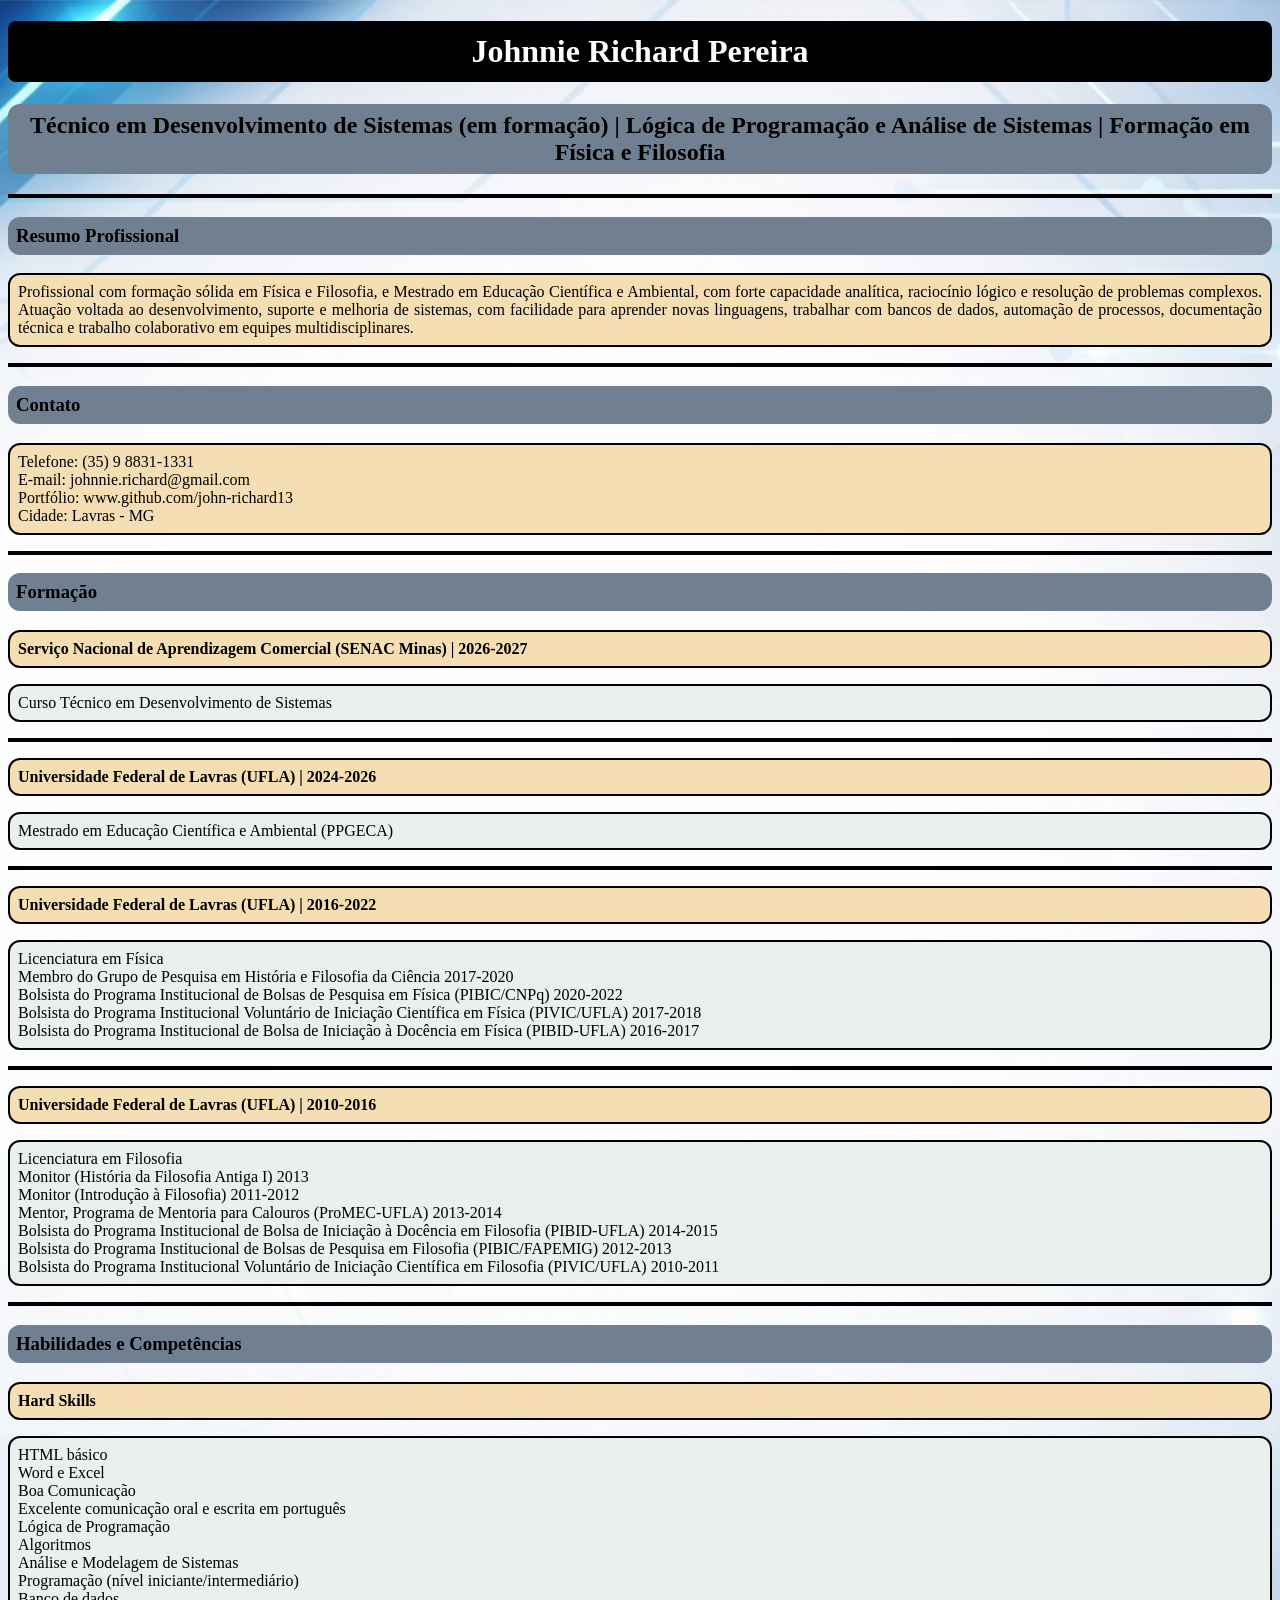
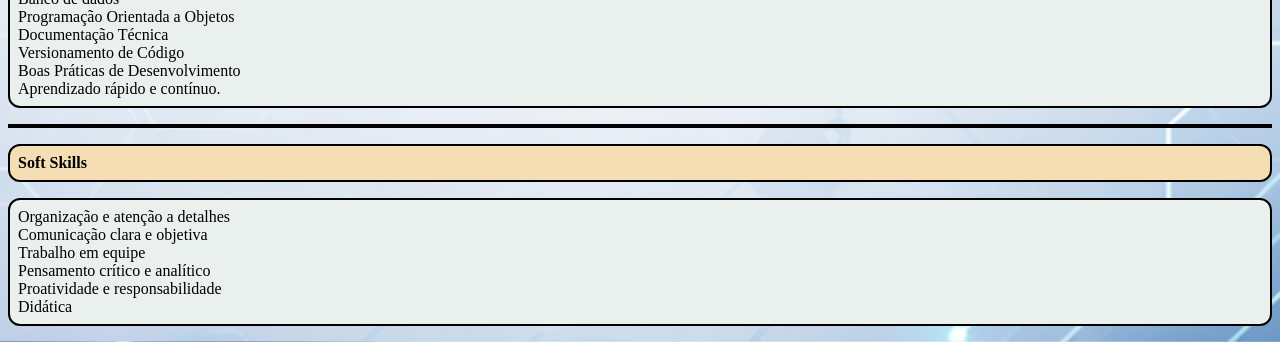
==== index.html @ 83612891 "Add curriculum structure in HTML and CSS - Added index.html; - Linked external CSS file; - Include" ====
<!DOCTYPE html>
<html lang="pt-BR">
<head>
    <meta charset="UTF-8">
    <meta name="viewport" content="width=device-width, initial-scale=1.0">
    <title>Curriculo Vitae</title>
    <link rel="stylesheet" href="index.css">
</head>
<body>
    <div class="conteudo">
    </div>

    <h1 class="titulo">Johnnie Richard Pereira</h1>
    <h2> Técnico em Desenvolvimento de Sistemas (em formação) | 
         Lógica de Programação e Análise de Sistemas | 
         Formação em Física e Filosofia</h2>
    <hr>

    <h3> Resumo Profissional </h3>
    <p class="paragrafo"> Profissional com formação sólida em Física e 
        Filosofia, e Mestrado em Educação Científica e Ambiental, com 
        forte capacidade analítica, raciocínio lógico e resolução de 
        problemas complexos. Atuação voltada ao desenvolvimento,
        suporte e melhoria de sistemas, com facilidade para aprender 
        novas linguagens, trabalhar com bancos de dados, automação de 
        processos, documentação técnica e trabalho colaborativo em 
        equipes multidisciplinares.</p>
    <hr>

    <h3> Contato </h3>
    <p class="paragrafo"> Telefone: (35) 9 8831-1331 <Br>
        E-mail: johnnie.richard@gmail.com <Br>
        Portfólio: www.github.com/john-richard13 <Br>
        Cidade: Lavras - MG </p>
    <hr>

    <h3>Formação</h3>
    <p class="topico"> Serviço Nacional de Aprendizagem
Comercial (SENAC Minas) | 2026-2027 </p>
    <p class="secao"> Curso Técnico em Desenvolvimento de Sistemas </p>
       
<hr>
    <p class="topico"> Universidade Federal de Lavras (UFLA) | 2024-2026 <Br>
    <p class="secao"> Mestrado em Educação Científica e Ambiental (PPGECA) </p>

<hr>

    <p class="topico"> Universidade Federal de Lavras (UFLA) | 2016-2022 </p>
    <p class="secao">  Licenciatura em Física <Br>
        Membro do Grupo de Pesquisa em História e Filosofia da Ciência 2017-2020 <Br>
        Bolsista do  Programa Institucional de Bolsas de Pesquisa em Física (PIBIC/CNPq) 2020-2022 <Br>
        Bolsista do Programa Institucional Voluntário de Iniciação Científica em Física (PIVIC/UFLA) 2017-2018 <Br>
        Bolsista do Programa Institucional de Bolsa de Iniciação à Docência em Física (PIBID-UFLA) 2016-2017</p>
<hr>

    <p class="topico"> Universidade Federal de Lavras (UFLA) | 2010-2016 </p>
    <p class="secao"> Licenciatura em Filosofia <Br>
        Monitor (História da Filosofia Antiga I) 2013 <Br>
        Monitor (Introdução à Filosofia) 2011-2012 <Br>
        Mentor, Programa de Mentoria para Calouros (ProMEC-UFLA) 2013-2014 <Br>
        Bolsista do Programa Institucional de Bolsa de Iniciação à Docência em Filosofia (PIBID-UFLA) 2014-2015 <Br>
        Bolsista do  Programa Institucional de Bolsas de Pesquisa em Filosofia (PIBIC/FAPEMIG) 2012-2013 <Br>
        Bolsista do Programa Institucional Voluntário de Iniciação Científica em Filosofia (PIVIC/UFLA) 2010-2011 </p>
<hr>
        
    
    <h3>Habilidades e Competências</h3>
    <p class="topico"> Hard Skills </p>
    <p class="secao"> HTML básico<Br>
    Word e Excel<Br>
    Boa Comunicação <Br>
    Excelente comunicação oral e escrita em português <Br>
    Lógica de Programação <Br>
    Algoritmos <Br>
    Análise e Modelagem de Sistemas <Br>
    Programação (nível iniciante/intermediário) <Br>
    Banco de dados <Br>
    Programação Orientada a Objetos <Br>
    Documentação Técnica <Br>
    Versionamento de Código <Br>
    Boas Práticas de Desenvolvimento <Br>
    Aprendizado rápido e contínuo. </p>
<hr>

<p class="topico"> Soft Skills</p>
<p class="secao"> Organização e atenção a detalhes <Br>
    Comunicação clara e objetiva <Br>
    Trabalho em equipe <Br>
    Pensamento crítico e analítico <Br>
    Proatividade e responsabilidade <Br>
    Didática </p>
</body>
</html>
---- index.css ----
.titulo{
    background-color: #000002;
    padding: 12px;
    color: white;
    text-align: center;
    border-radius: 8px;
}
hr{
    border: 2px solid #000002;
}
h3{
    background-color: slategray;
    padding: 8px;
    border-radius: 12px;
    
}
.paragrafo{
    background-color: wheat;
    padding: 8px;
    border-radius: 12px;
    border: 2px solid black;
    text-align: justify;
}
.secao{
    background-color: rgb(233, 240, 237);
    padding: 8px;
    border-radius: 12px;
    border: 2px solid black;
    text-align: justify;
}
.topico{
    background-color: wheat;
    padding: 8px;
    border-radius: 12px;
    border: 2px solid black;
    text-align: justify;
    font-weight: bolder;
}

body {
  background-image: url("fundo.png");
  background-size: cover;
  background-position: center;
}
h2{
    background-color: slategray;
    padding: 8px;
    border-radius: 12px;
    text-align: center;
    
}
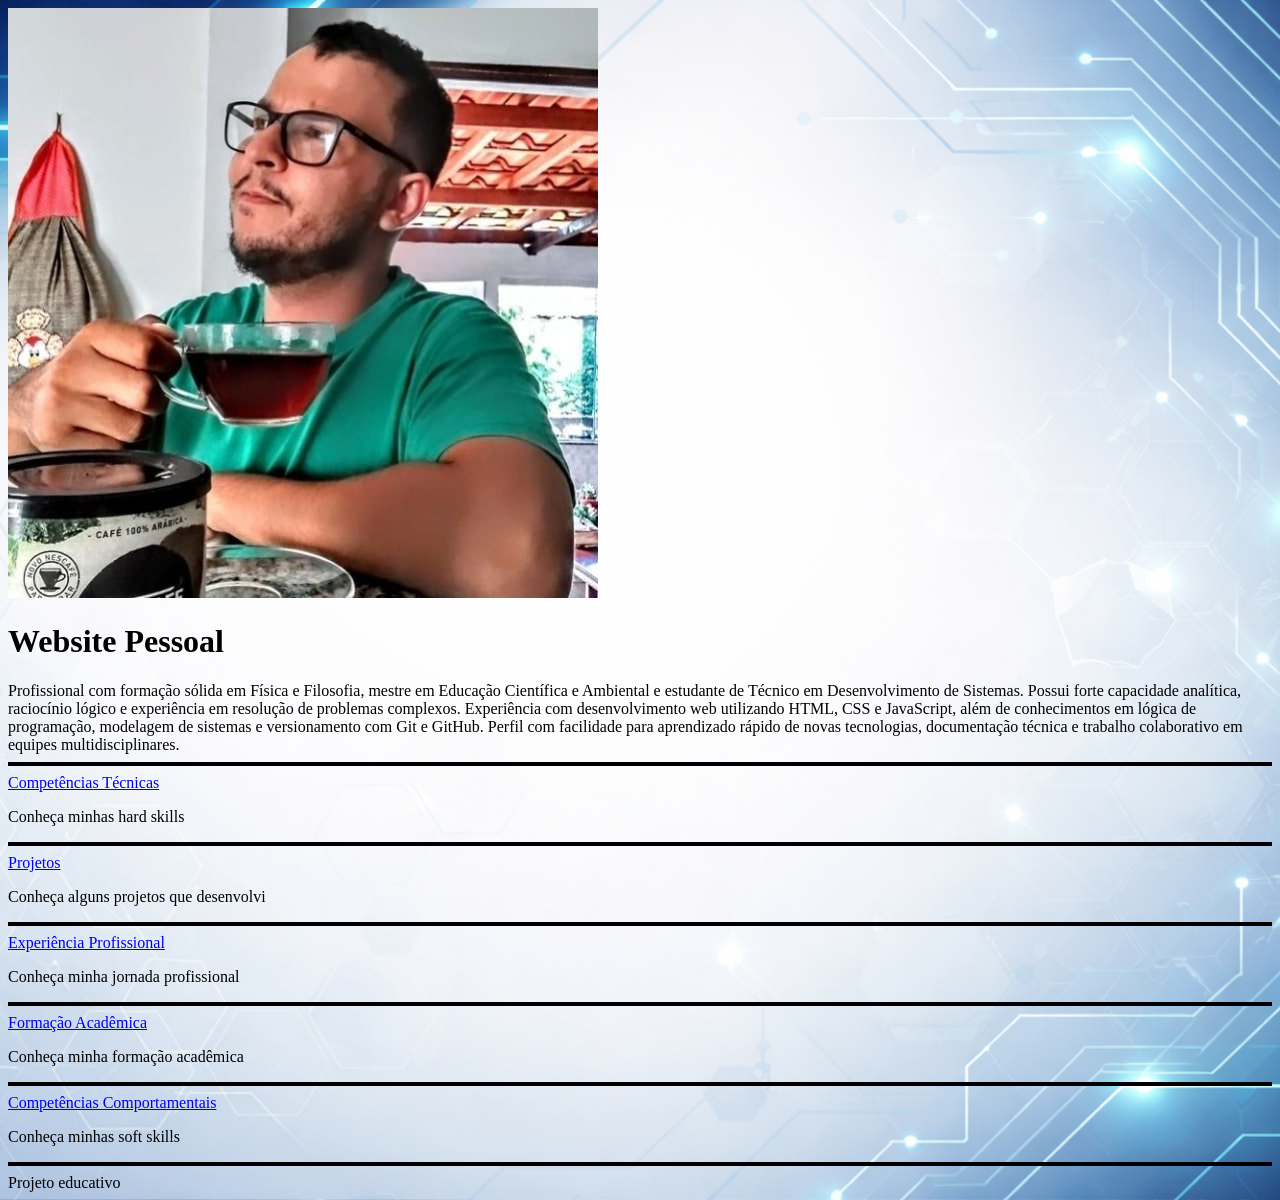
==== commit f2691d4c: "Atualização de website pessoal" ====
--- a/index.html
+++ b/index.html
@@ -1,93 +1,69 @@
 <!DOCTYPE html>
 <html lang="pt-BR">
+
 <head>
     <meta charset="UTF-8">
     <meta name="viewport" content="width=device-width, initial-scale=1.0">
-    <title>Curriculo Vitae</title>
-    <link rel="stylesheet" href="index.css">
+    <link rel="Stylesheet" href="index.css">
+    <title>Website Pessoal</title>
+
 </head>
+
+<header>
+    <img src="Imagem/eu.jpeg" alt="Johnnie Richard" class="logo">
+</header>
+
 <body>
-    <div class="conteudo">
+    <div class="pai">
+
+        <h1> Website Pessoal </h1>
+
+        <span> Profissional com formação sólida em Física e Filosofia, 
+            mestre em Educação Científica e Ambiental e estudante de 
+            Técnico em Desenvolvimento de Sistemas. Possui forte capacidade 
+            analítica, raciocínio lógico e experiência em resolução de 
+            problemas complexos. Experiência com desenvolvimento web 
+            utilizando HTML, CSS e JavaScript, além de conhecimentos em 
+            lógica de programação, modelagem de sistemas e versionamento 
+            com Git e GitHub. Perfil com facilidade para aprendizado rápido 
+            de novas tecnologias, documentação técnica e trabalho 
+            colaborativo em equipes multidisciplinares. </span>
+        <hr>
+
+                <div class="caixa">
+                    <a class="botao" href="Hard_Skills/tecnica.html">Competências Técnicas</a>
+                    <p> Conheça minhas hard skills </p>
+                </div>
+        <hr>
+
+                <div class="caixa">
+                    <a class="botao" href="Projetos/projeto.html"> Projetos </a>
+                    <p> Conheça alguns projetos que desenvolvi </p>
+                </div>
+        <hr>
+
+                <div class="caixa">
+                    <a class="botao" href="Experiência/experiencia.html">Experiência Profissional</a>
+                    <p> Conheça minha jornada profissional </p>
+                </div>
+        <hr>
+
+                <div class="caixa">
+                    <a class="botao" href="Formação/academic.html">Formação Acadêmica </a>
+                    <p> Conheça minha formação acadêmica </p>
+                </div>
+        <hr>
+
+                <div class="caixa">
+                    <a class="botao" href="Soft_Skills/comportamento.html">Competências Comportamentais </a>
+                    <p> Conheça minhas soft skills </p>
+                </div>
+        <hr>
+
+
+        <span> Projeto educativo </span>
+
     </div>
+</body>
 
-    <h1 class="titulo">Johnnie Richard Pereira</h1>
-    <h2> Técnico em Desenvolvimento de Sistemas (em formação) | 
-         Lógica de Programação e Análise de Sistemas | 
-         Formação em Física e Filosofia</h2>
-    <hr>
-
-    <h3> Resumo Profissional </h3>
-    <p class="paragrafo"> Profissional com formação sólida em Física e 
-        Filosofia, e Mestrado em Educação Científica e Ambiental, com 
-        forte capacidade analítica, raciocínio lógico e resolução de 
-        problemas complexos. Atuação voltada ao desenvolvimento,
-        suporte e melhoria de sistemas, com facilidade para aprender 
-        novas linguagens, trabalhar com bancos de dados, automação de 
-        processos, documentação técnica e trabalho colaborativo em 
-        equipes multidisciplinares.</p>
-    <hr>
-
-    <h3> Contato </h3>
-    <p class="paragrafo"> Telefone: (35) 9 8831-1331 <Br>
-        E-mail: johnnie.richard@gmail.com <Br>
-        Portfólio: www.github.com/john-richard13 <Br>
-        Cidade: Lavras - MG </p>
-    <hr>
-
-    <h3>Formação</h3>
-    <p class="topico"> Serviço Nacional de Aprendizagem
-Comercial (SENAC Minas) | 2026-2027 </p>
-    <p class="secao"> Curso Técnico em Desenvolvimento de Sistemas </p>
-       
-<hr>
-    <p class="topico"> Universidade Federal de Lavras (UFLA) | 2024-2026 <Br>
-    <p class="secao"> Mestrado em Educação Científica e Ambiental (PPGECA) </p>
-
-<hr>
-
-    <p class="topico"> Universidade Federal de Lavras (UFLA) | 2016-2022 </p>
-    <p class="secao">  Licenciatura em Física <Br>
-        Membro do Grupo de Pesquisa em História e Filosofia da Ciência 2017-2020 <Br>
-        Bolsista do  Programa Institucional de Bolsas de Pesquisa em Física (PIBIC/CNPq) 2020-2022 <Br>
-        Bolsista do Programa Institucional Voluntário de Iniciação Científica em Física (PIVIC/UFLA) 2017-2018 <Br>
-        Bolsista do Programa Institucional de Bolsa de Iniciação à Docência em Física (PIBID-UFLA) 2016-2017</p>
-<hr>
-
-    <p class="topico"> Universidade Federal de Lavras (UFLA) | 2010-2016 </p>
-    <p class="secao"> Licenciatura em Filosofia <Br>
-        Monitor (História da Filosofia Antiga I) 2013 <Br>
-        Monitor (Introdução à Filosofia) 2011-2012 <Br>
-        Mentor, Programa de Mentoria para Calouros (ProMEC-UFLA) 2013-2014 <Br>
-        Bolsista do Programa Institucional de Bolsa de Iniciação à Docência em Filosofia (PIBID-UFLA) 2014-2015 <Br>
-        Bolsista do  Programa Institucional de Bolsas de Pesquisa em Filosofia (PIBIC/FAPEMIG) 2012-2013 <Br>
-        Bolsista do Programa Institucional Voluntário de Iniciação Científica em Filosofia (PIVIC/UFLA) 2010-2011 </p>
-<hr>
-        
-    
-    <h3>Habilidades e Competências</h3>
-    <p class="topico"> Hard Skills </p>
-    <p class="secao"> HTML básico<Br>
-    Word e Excel<Br>
-    Boa Comunicação <Br>
-    Excelente comunicação oral e escrita em português <Br>
-    Lógica de Programação <Br>
-    Algoritmos <Br>
-    Análise e Modelagem de Sistemas <Br>
-    Programação (nível iniciante/intermediário) <Br>
-    Banco de dados <Br>
-    Programação Orientada a Objetos <Br>
-    Documentação Técnica <Br>
-    Versionamento de Código <Br>
-    Boas Práticas de Desenvolvimento <Br>
-    Aprendizado rápido e contínuo. </p>
-<hr>
-
-<p class="topico"> Soft Skills</p>
-<p class="secao"> Organização e atenção a detalhes <Br>
-    Comunicação clara e objetiva <Br>
-    Trabalho em equipe <Br>
-    Pensamento crítico e analítico <Br>
-    Proatividade e responsabilidade <Br>
-    Didática </p>
-</body>
 </html>
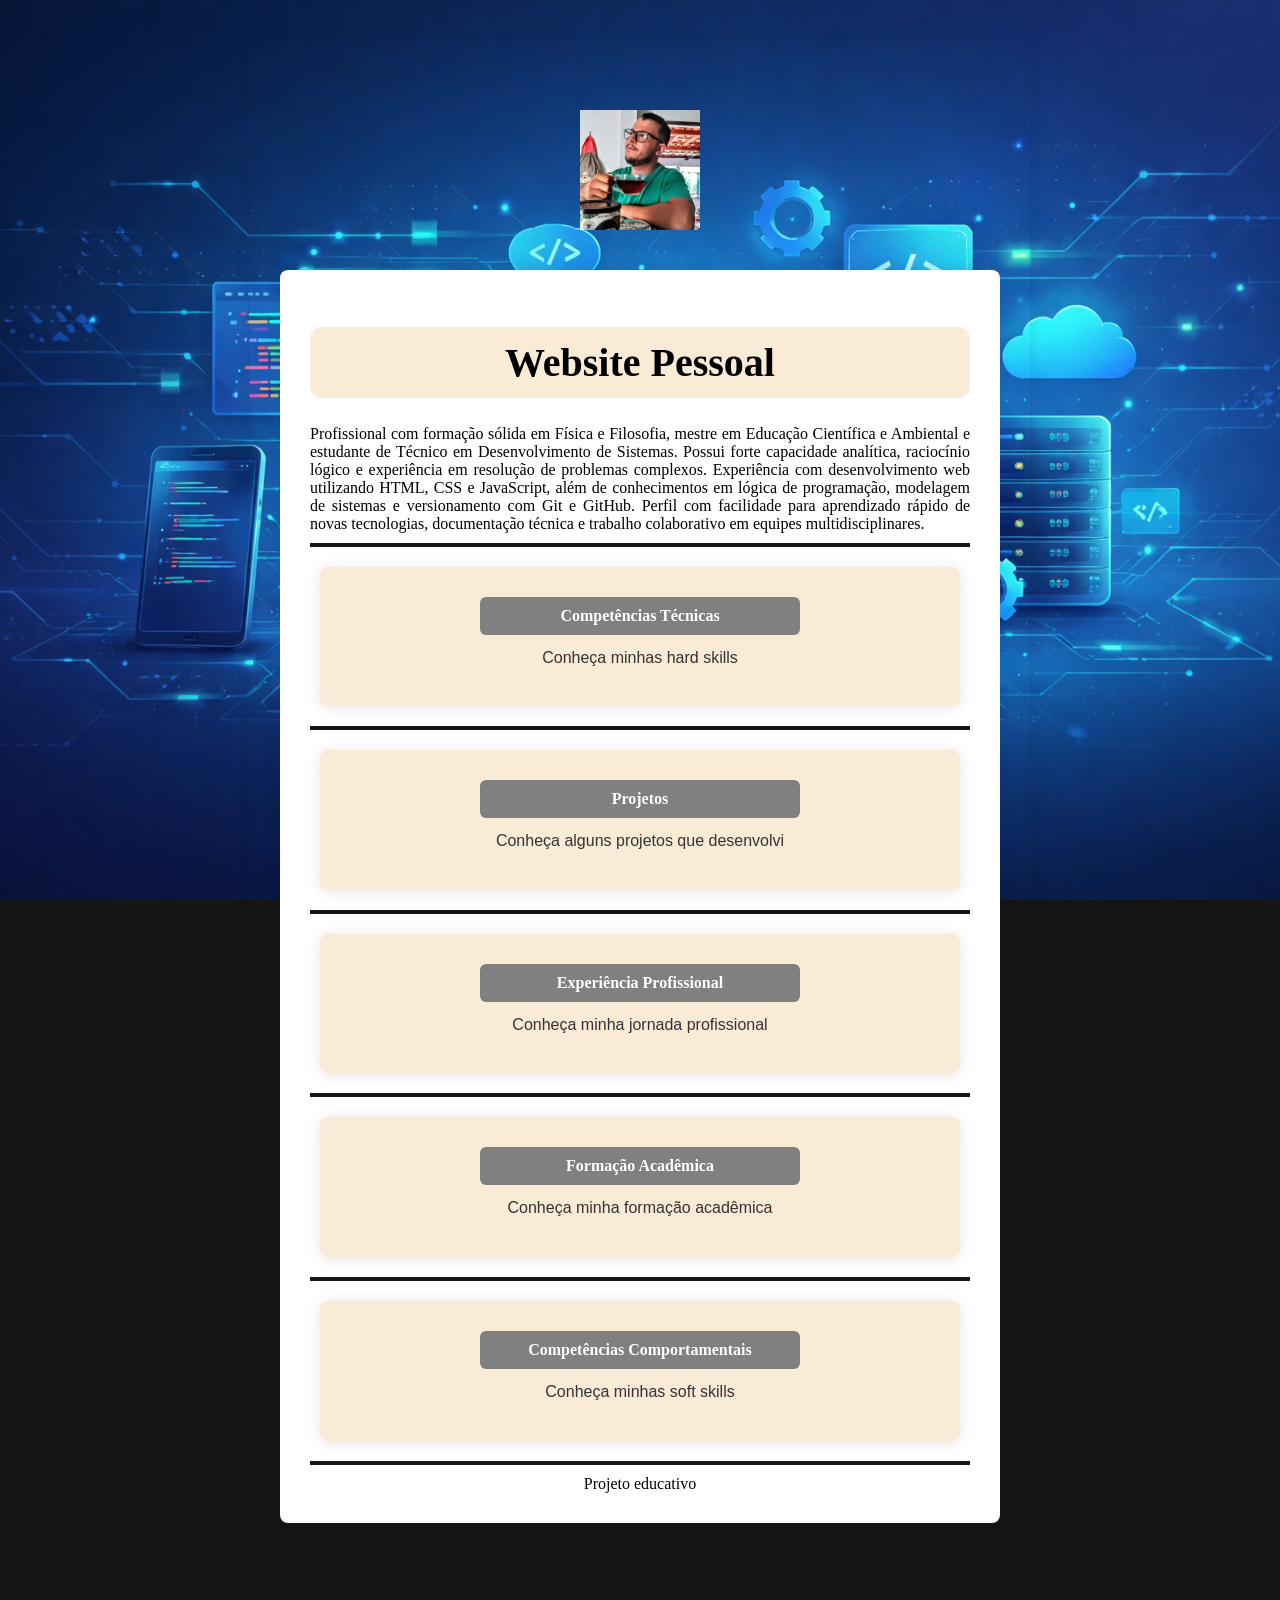
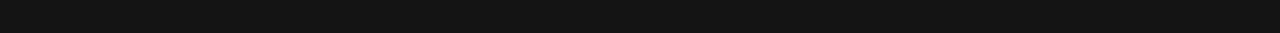
==== commit 7e37ef56: "atualização de commit" ====
--- a/index.html
+++ b/index.html
@@ -1,69 +1,69 @@
-<!DOCTYPE html>
-<html lang="pt-BR">
-
-<head>
-    <meta charset="UTF-8">
-    <meta name="viewport" content="width=device-width, initial-scale=1.0">
-    <link rel="Stylesheet" href="index.css">
-    <title>Website Pessoal</title>
-
-</head>
-
-<header>
-    <img src="Imagem/eu.jpeg" alt="Johnnie Richard" class="logo">
-</header>
-
-<body>
-    <div class="pai">
-
-        <h1> Website Pessoal </h1>
-
-        <span> Profissional com formação sólida em Física e Filosofia, 
-            mestre em Educação Científica e Ambiental e estudante de 
-            Técnico em Desenvolvimento de Sistemas. Possui forte capacidade 
-            analítica, raciocínio lógico e experiência em resolução de 
-            problemas complexos. Experiência com desenvolvimento web 
-            utilizando HTML, CSS e JavaScript, além de conhecimentos em 
-            lógica de programação, modelagem de sistemas e versionamento 
-            com Git e GitHub. Perfil com facilidade para aprendizado rápido 
-            de novas tecnologias, documentação técnica e trabalho 
-            colaborativo em equipes multidisciplinares. </span>
-        <hr>
-
-                <div class="caixa">
-                    <a class="botao" href="Hard_Skills/tecnica.html">Competências Técnicas</a>
-                    <p> Conheça minhas hard skills </p>
-                </div>
-        <hr>
-
-                <div class="caixa">
-                    <a class="botao" href="Projetos/projeto.html"> Projetos </a>
-                    <p> Conheça alguns projetos que desenvolvi </p>
-                </div>
-        <hr>
-
-                <div class="caixa">
-                    <a class="botao" href="Experiência/experiencia.html">Experiência Profissional</a>
-                    <p> Conheça minha jornada profissional </p>
-                </div>
-        <hr>
-
-                <div class="caixa">
-                    <a class="botao" href="Formação/academic.html">Formação Acadêmica </a>
-                    <p> Conheça minha formação acadêmica </p>
-                </div>
-        <hr>
-
-                <div class="caixa">
-                    <a class="botao" href="Soft_Skills/comportamento.html">Competências Comportamentais </a>
-                    <p> Conheça minhas soft skills </p>
-                </div>
-        <hr>
-
-
-        <span> Projeto educativo </span>
-
-    </div>
-</body>
-
+<!DOCTYPE html>
+<html lang="pt-BR">
+
+<head>
+    <meta charset="UTF-8">
+    <meta name="viewport" content="width=device-width, initial-scale=1.0">
+    <link rel="Stylesheet" href="index.css">
+    <title>Website Pessoal</title>
+
+</head>
+
+<header>
+    <img src="Imagem/eu.jpeg" alt="Johnnie Richard" class="logo">
+</header>
+
+<body>
+    <div class="pai">
+
+        <h1> Website Pessoal </h1>
+
+        <span> Profissional com formação sólida em Física e Filosofia, 
+            mestre em Educação Científica e Ambiental e estudante de 
+            Técnico em Desenvolvimento de Sistemas. Possui forte capacidade 
+            analítica, raciocínio lógico e experiência em resolução de 
+            problemas complexos. Experiência com desenvolvimento web 
+            utilizando HTML, CSS e JavaScript, além de conhecimentos em 
+            lógica de programação, modelagem de sistemas e versionamento 
+            com Git e GitHub. Perfil com facilidade para aprendizado rápido 
+            de novas tecnologias, documentação técnica e trabalho 
+            colaborativo em equipes multidisciplinares. </span>
+        <hr>
+
+                <div class="caixa">
+                    <a class="botao" href="Hard_Skills/tecnica.html">Competências Técnicas</a>
+                    <p> Conheça minhas hard skills </p>
+                </div>
+        <hr>
+
+                <div class="caixa">
+                    <a class="botao" href="Projetos/projeto.html"> Projetos </a>
+                    <p> Conheça alguns projetos que desenvolvi </p>
+                </div>
+        <hr>
+
+                <div class="caixa">
+                    <a class="botao" href="Experiência/experiencia.html">Experiência Profissional</a>
+                    <p> Conheça minha jornada profissional </p>
+                </div>
+        <hr>
+
+                <div class="caixa">
+                    <a class="botao" href="Formação/academic.html">Formação Acadêmica </a>
+                    <p> Conheça minha formação acadêmica </p>
+                </div>
+        <hr>
+
+                <div class="caixa">
+                    <a class="botao" href="Soft_Skills/comportamento.html">Competências Comportamentais </a>
+                    <p> Conheça minhas soft skills </p>
+                </div>
+        <hr>
+
+
+        <span> Projeto educativo </span>
+
+    </div>
+</body>
+
 </html>
--- a/index.css
+++ b/index.css
@@ -1,51 +1,113 @@
-.titulo{
-    background-color: #000002;
-    padding: 12px;
-    color: white;
-    text-align: center;
-    border-radius: 8px;
-}
-hr{
-    border: 2px solid #000002;
-}
-h3{
-    background-color: slategray;
-    padding: 8px;
-    border-radius: 12px;
-    
-}
-.paragrafo{
-    background-color: wheat;
-    padding: 8px;
-    border-radius: 12px;
-    border: 2px solid black;
-    text-align: justify;
-}
-.secao{
-    background-color: rgb(233, 240, 237);
-    padding: 8px;
-    border-radius: 12px;
-    border: 2px solid black;
-    text-align: justify;
-}
-.topico{
-    background-color: wheat;
-    padding: 8px;
-    border-radius: 12px;
-    border: 2px solid black;
-    text-align: justify;
-    font-weight: bolder;
-}
-
-body {
-  background-image: url("fundo.png");
-  background-size: cover;
-  background-position: center;
-}
-h2{
-    background-color: slategray;
-    padding: 8px;
-    border-radius: 12px;
-    text-align: center;
-    
+h1{
+    padding: 12px;
+    font-weight: bolder;
+    text-align: center;
+    background-color: antiquewhite;
+    border-radius: 12px;
+    font-size: 2.5rem;
+}
+
+body{
+    max-width: 720px; /* Largura ideal para leitura */
+    margin: 40px auto; /* Centraliza o post */
+    padding: 30px;
+    background: rgb(22, 21, 22); /* Fundo branco para o texto */
+    border-radius: 8px; /* Cantos arredondados */
+    box-shadow: 0 2px 15px rgba(0,0,0,0.1); /* Sombra leve */
+    text-align: justify;
+    background-image: url("Imagem/Background.png");
+    background-size: cover;
+    background-position: center;
+    background-attachment: fixed;
+}
+
+header{
+    display: flex;
+    justify-content: center;
+    align-items: center;
+    margin-top: 20px;
+}
+
+.logo{
+    width: 120px;
+    display: flex;
+    align-items: center;
+    margin-top: 20px;
+}
+
+h2{
+    text-align: center;
+    margin-bottom: 5px;
+}
+
+p{
+    font-family: 'Helvetica Neue', Helvetica, Arial, sans-serif;
+    font-size: 16px;
+    line-height: 1.6;
+    color: #333;
+    text-align: center;
+    margin-top: 5px;
+}
+
+
+
+
+span{
+    display: flex;
+    justify-content: center;
+    margin-top: 5px;
+}
+
+
+.pai{
+    max-width: 720px; /* Largura ideal para leitura */
+    margin: 40px auto; /* Centraliza */
+    padding: 30px;
+    background: white; /* Fundo do box */
+    border-radius: 8px;
+    box-shadow: 0 2px 15px rgba(0,0,0,0.1);
+    text-align: justify;
+}
+
+
+
+hr{
+    border: 2px solid rgb(22, 22, 22);
+    margin: 10px 0;
+}
+
+
+.caixa{
+    width: 600px;
+    margin: 20px auto;
+    padding: 20px;
+
+    background-color: antiquewhite;
+    border-radius: 8px;
+    box-shadow: 0 2px 15px rgba(0,0,0,0.1);
+
+    text-align: center;
+}
+
+.botao{
+    width: 50%;
+    margin: 10px auto;
+    display: flex;
+    align-items: center;
+    justify-content: center;
+    padding: 10px;
+
+    background:  gray;
+    color: white;
+    text-decoration: none;
+    border-radius: 6px;
+    font-weight: bolder;
+}
+
+.icone{
+    width: 50px;
+    height: 50px;
+    margin-right: 8px;
+    display: flex;
+    justify-content: left;
 }
